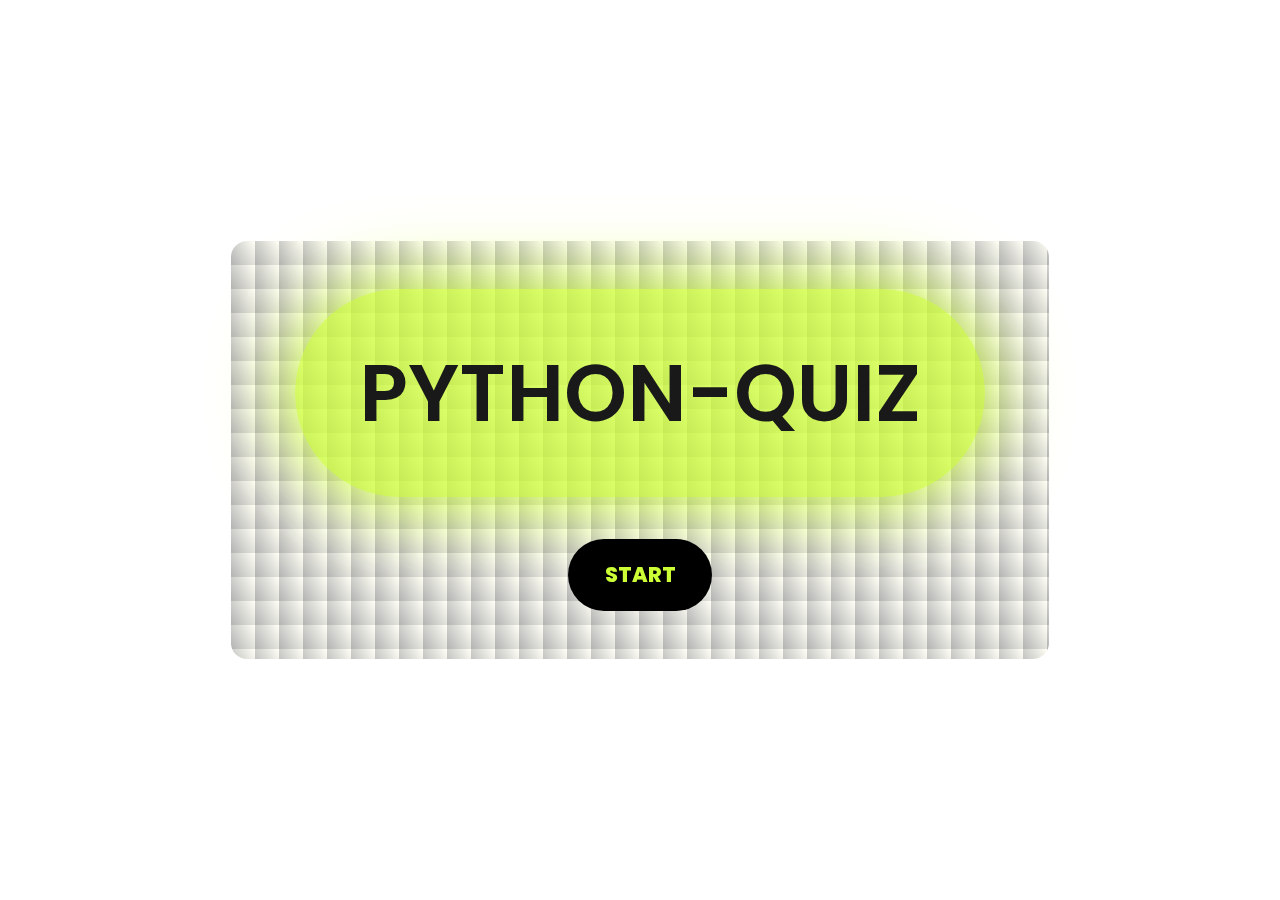
==== index.html @ 4b60b486 "Add files via upload" ====
<!DOCTYPE html>
<html lang="en">

<head>
    <meta charset="UTF-8">
    <meta name="viewport" content="width=device-width, initial-scale=1.0">
    <title>Python-Quiz</title>
    <link rel="stylesheet" href="front.css">
    <link rel="preconnect" href="https://fonts.googleapis.com">
<link rel="preconnect" href="https://fonts.gstatic.com" crossorigin>
<link href="https://fonts.googleapis.com/css2?family=Poppins:ital,wght@0,100;0,200;0,300;0,400;0,500;0,600;0,700;0,800;0,900;1,100;1,200;1,300;1,400;1,500;1,600;1,700;1,800;1,900&display=swap" rel="stylesheet">
</head>

<body>
    <div>
        <h1>PYTHON-QUIZ</h1>
        <a href="quiz.html"><button>START</button></a>
    </div>
</body>

</html>
---- front.css ----
html,
body,
div,
span,
applet,
object,
iframe,
h1,
h2,
h3,
h4,
h5,
h6,
p,
blockquote,
pre,
a,
abbr,
acronym,
address,
big,
cite,
code,
del,
dfn,
em,
img,
ins,
kbd,
q,
s,
samp,
small,
strike,
strong,
sub,
sup,
tt,
var,
b,
u,
i,
center,
dl,
dt,
dd,
ol,
ul,
li,
fieldset,
form,
label,
legend,
table,
caption,
tbody,
tfoot,
thead,
tr,
th,
td,
article,
aside,
canvas,
details,
embed,
figure,
figcaption,
footer,
header,
hgroup,
menu,
nav,
output,
ruby,
section,
summary,
time,
mark,
audio,
video {
    margin: 0;
    padding: 0;
    border: 0;
    font-size: 100%;
    font: inherit;
    vertical-align: baseline;
}

article,
aside,
details,
figcaption,
figure,
footer,
header,
hgroup,
menu,
nav,
section {
    display: block;
}

body {
    line-height: 1;
}

ol,
ul {
    list-style: none;
}

blockquote,
q {
    quotes: none;
}

blockquote:before,
blockquote:after,
q:before,
q:after {
    content: '';
    content: none;
}

table {
    border-collapse: collapse;
    border-spacing: 0;
}

* {
    margin: 0;
    padding: 0;
    box-sizing: border-box;
}

html {
    box-sizing: border-box;
    font-family: 'Poppins', sans-serif;
}

body {
    background: url("https://images.unsplash.com/photo-1665060221572-730dec3eff72?q=80&w=1887&auto=format&fit=crop&ixlib=rb-4.0.3&ixid=M3wxMjA3fDB8MHxwaG90by1wYWdlfHx8fGVufDB8fHx8fA%3D%3D") no-repeat;
    min-height: 100vh;
    display: flex;
    align-items: center;
    justify-content: center;
    background-size: cover;
    background-position: center;
}

h1 {
    font-size: 5rem;
    font-weight: 600;
    color: #191919;
    background-color: #cdff36bd;
    border-radius: 10em;
    padding: .8em;
    box-shadow: 0 0 1em #cdff36;
}

button {
    font-size: 1.3rem;
    padding: 1em 1.75em;
    border-radius: 5em;
    background-color: #000;
    border: none;
    color: #cdff36;
    font-weight: 800;
    font-family: 'Poppins', sans-serif;
    margin-top: 2em;
}

button:hover{
    cursor: pointer;
    box-shadow: 0 0 1.1em #cdff36;
}

div {
    align-items: center;
    justify-content: center;
    display: flex;
    flex-direction: column;
    background: transparent linear-gradient(60deg, rgba(0, 0, 0, 0.3), rgba(255, 255, 225, 0.3));
    background-size: 1.5em 1.5em;
    backdrop-filter: blur(2em);
    -webkit-backdrop-filter: blur(2em);
    padding: 3em 4em;
    border-radius: 1em;
    text-align: center;
}

@media (max-width:630px){
    body {
        background: url("https://images.unsplash.com/photo-1665060221572-730dec3eff72?q=80&w=1887&auto=format&fit=crop&ixlib=rb-4.0.3&ixid=M3wxMjA3fDB8MHxwaG90by1wYWdlfHx8fGVufDB8fHx8fA%3D%3D") no-repeat;
        /* min-height: 100vh; */
        display: flex;
        align-items: center;
        text-align: center;
        justify-content: center;
    }

    div {
        width: 100em;
        height: 50em;
    }
}

@media (max-width:630px){
    div {
        width: 100em;
        height: 51em;
        padding: 3em 1em;
    }
}
@media (max-width:590px){
    div {
        width: 50em;
        height: 55em;
        padding: 3em 0em;
    }
}
@media (max-width:500px){
    h1{
        font-size: 3rem;
    }
}
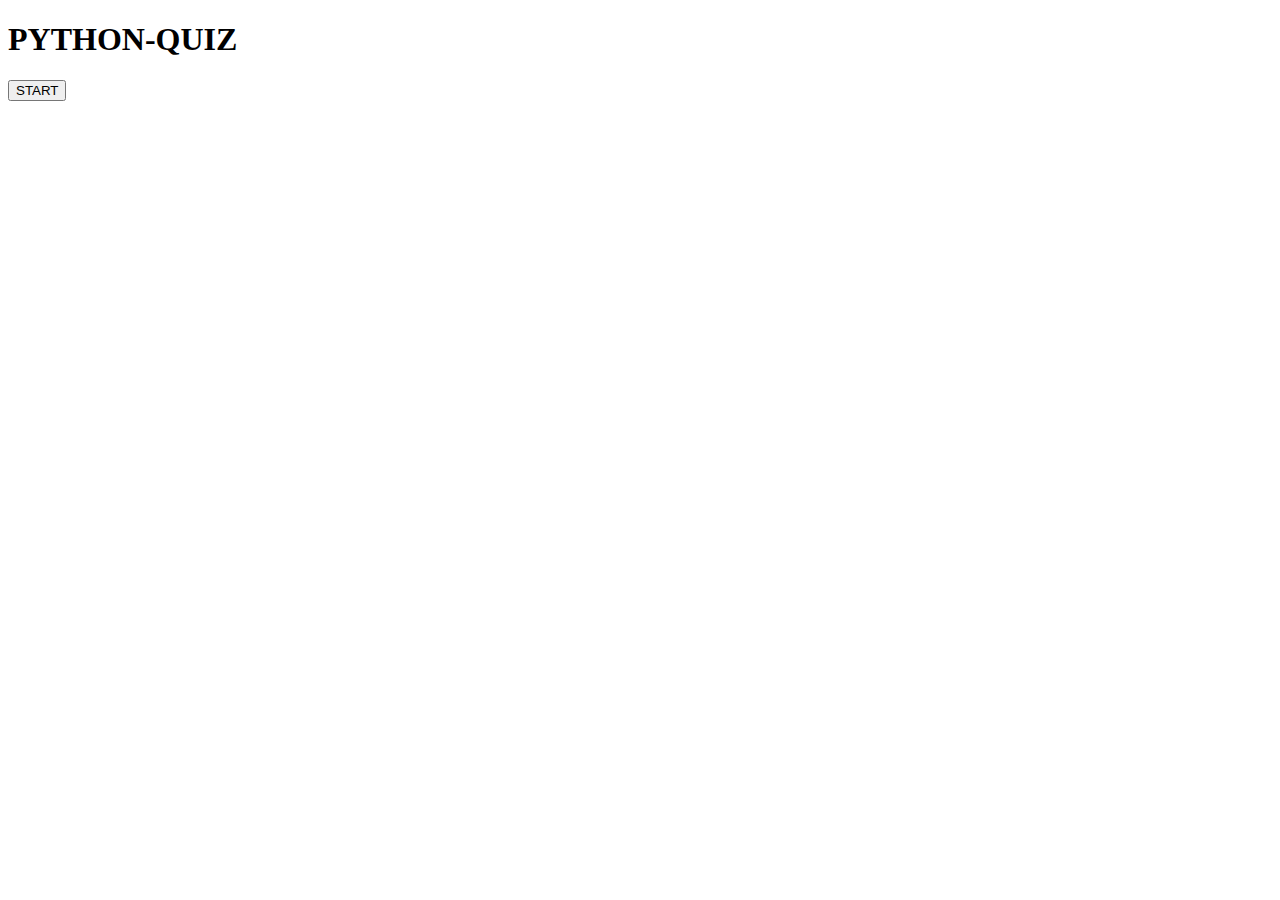
==== commit 2059ce94: "Update index.html" ====
--- a/index.html
+++ b/index.html
@@ -5,7 +5,7 @@
     <meta charset="UTF-8">
     <meta name="viewport" content="width=device-width, initial-scale=1.0">
     <title>Python-Quiz</title>
-    <link rel="stylesheet" href="front.css">
+    <link rel="stylesheet" href="styles.css">
     <link rel="preconnect" href="https://fonts.googleapis.com">
 <link rel="preconnect" href="https://fonts.gstatic.com" crossorigin>
 <link href="https://fonts.googleapis.com/css2?family=Poppins:ital,wght@0,100;0,200;0,300;0,400;0,500;0,600;0,700;0,800;0,900;1,100;1,200;1,300;1,400;1,500;1,600;1,700;1,800;1,900&display=swap" rel="stylesheet">
@@ -18,4 +18,4 @@
     </div>
 </body>
 
-</html>+</html>
